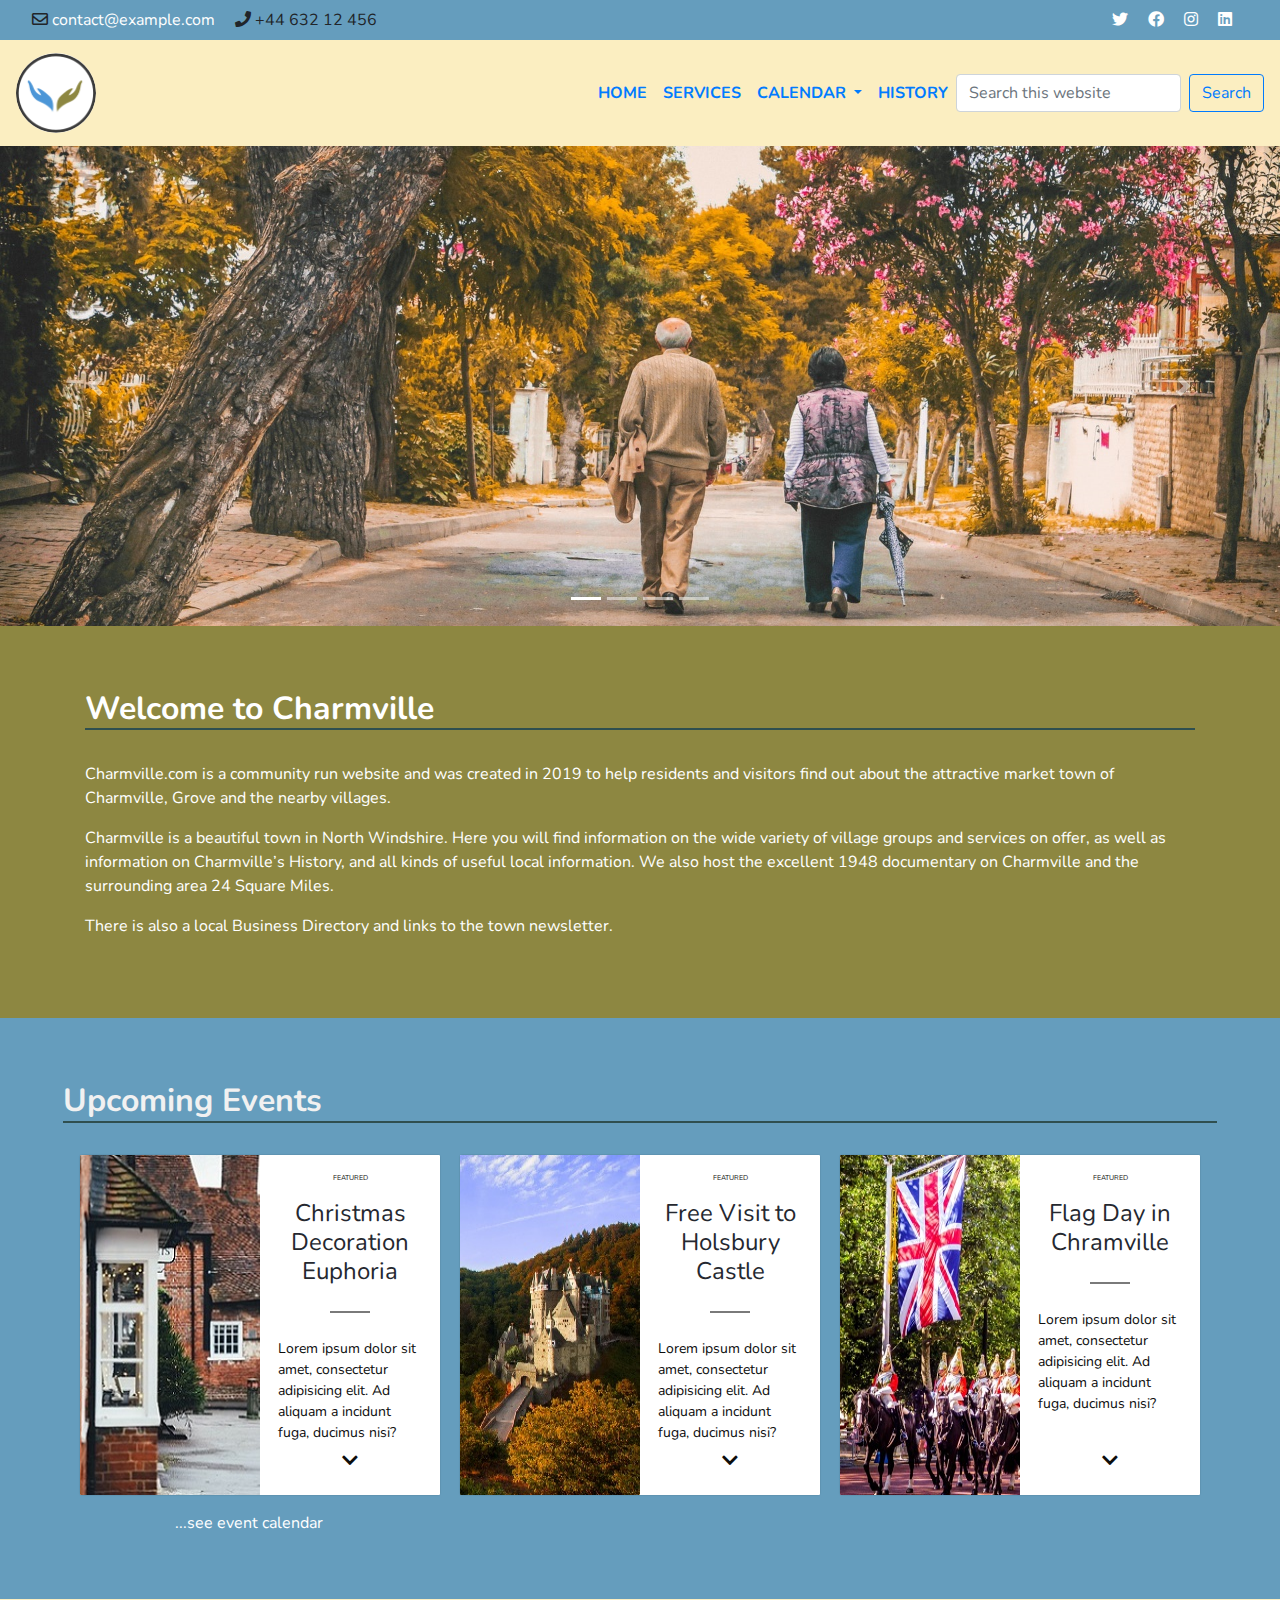
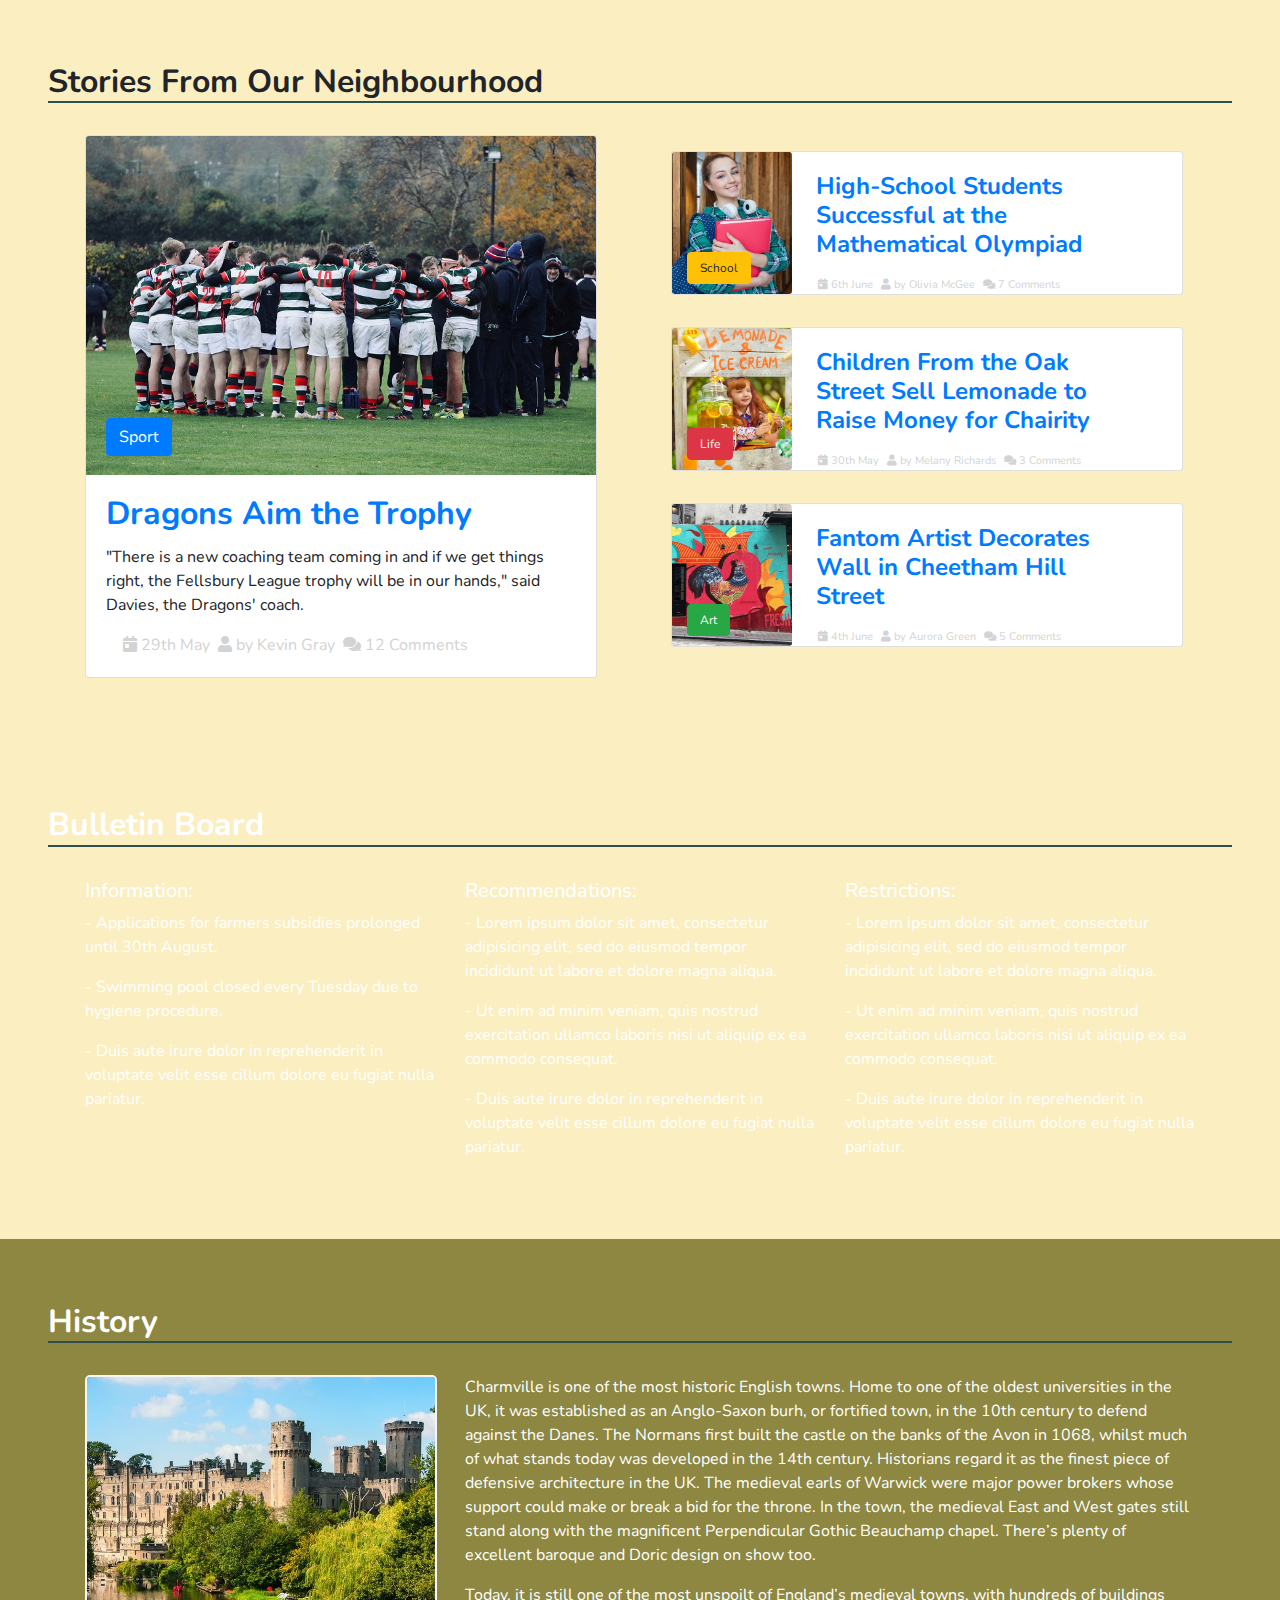
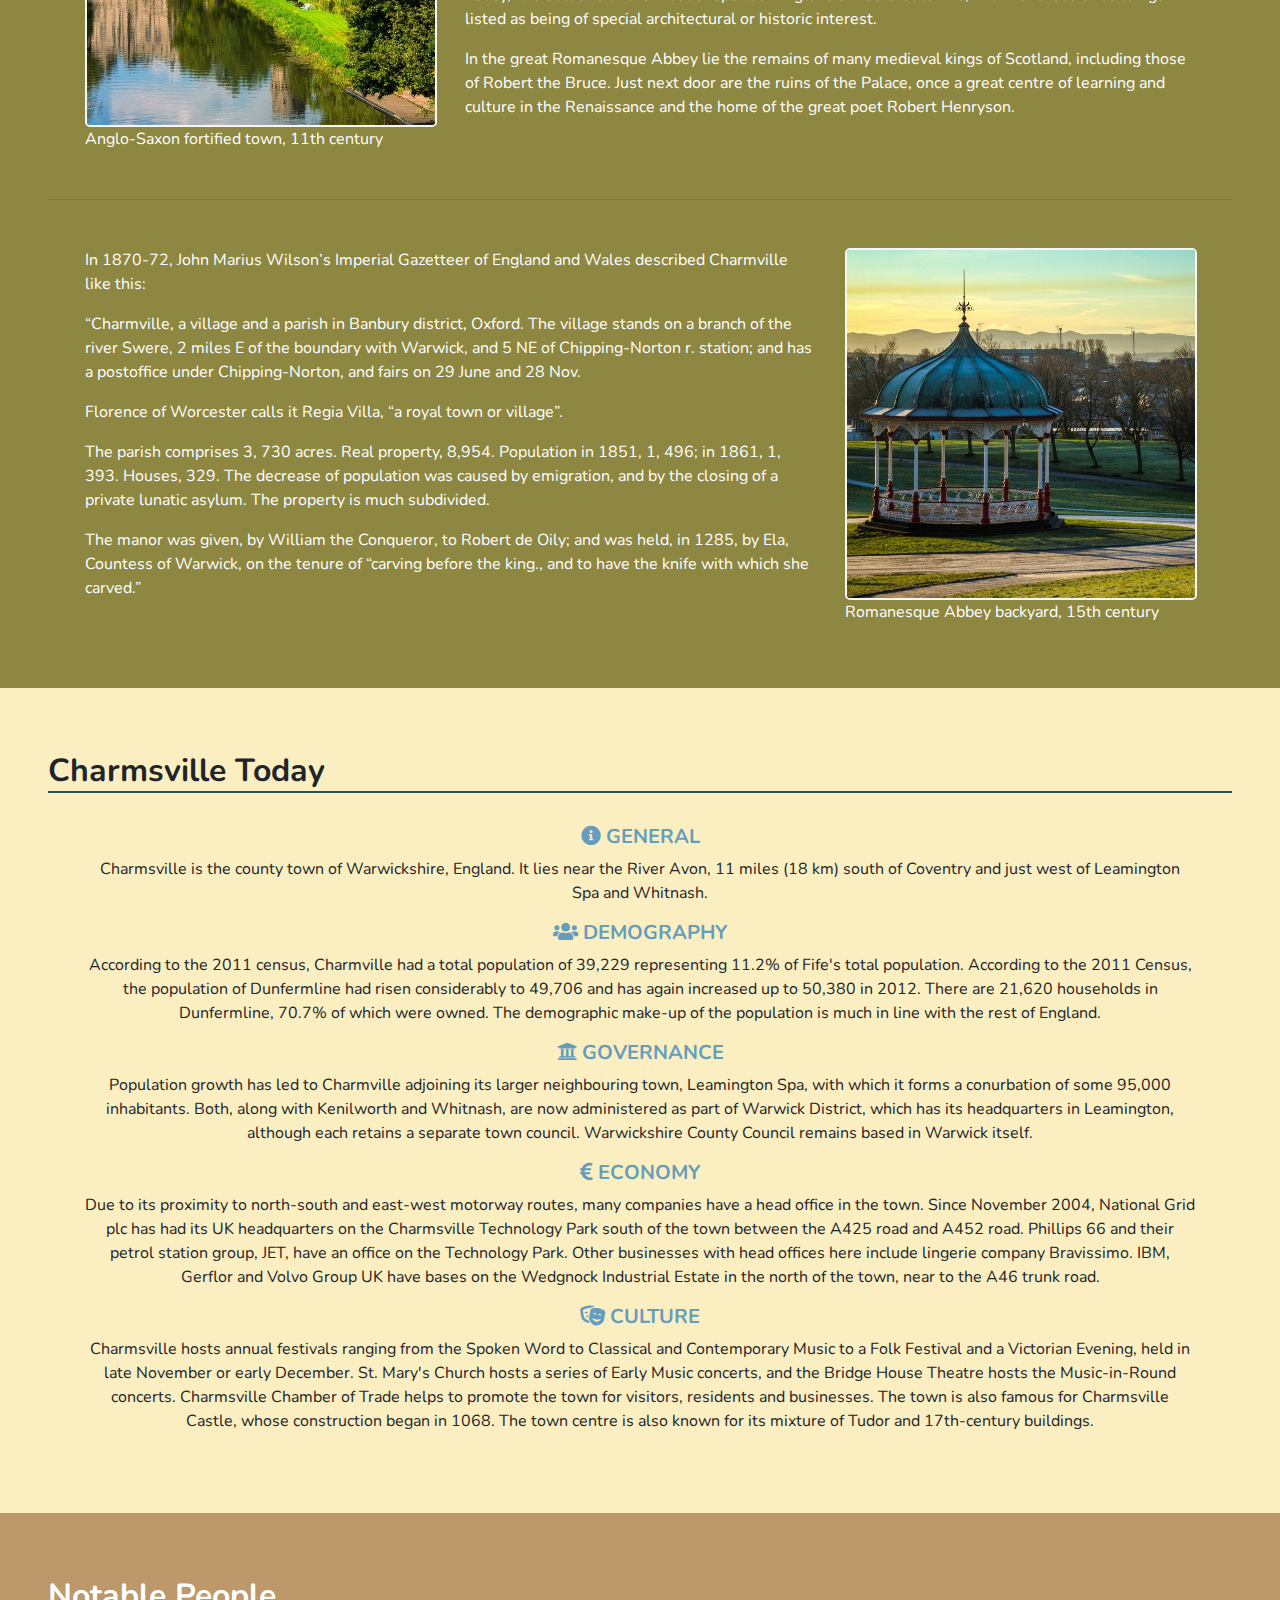
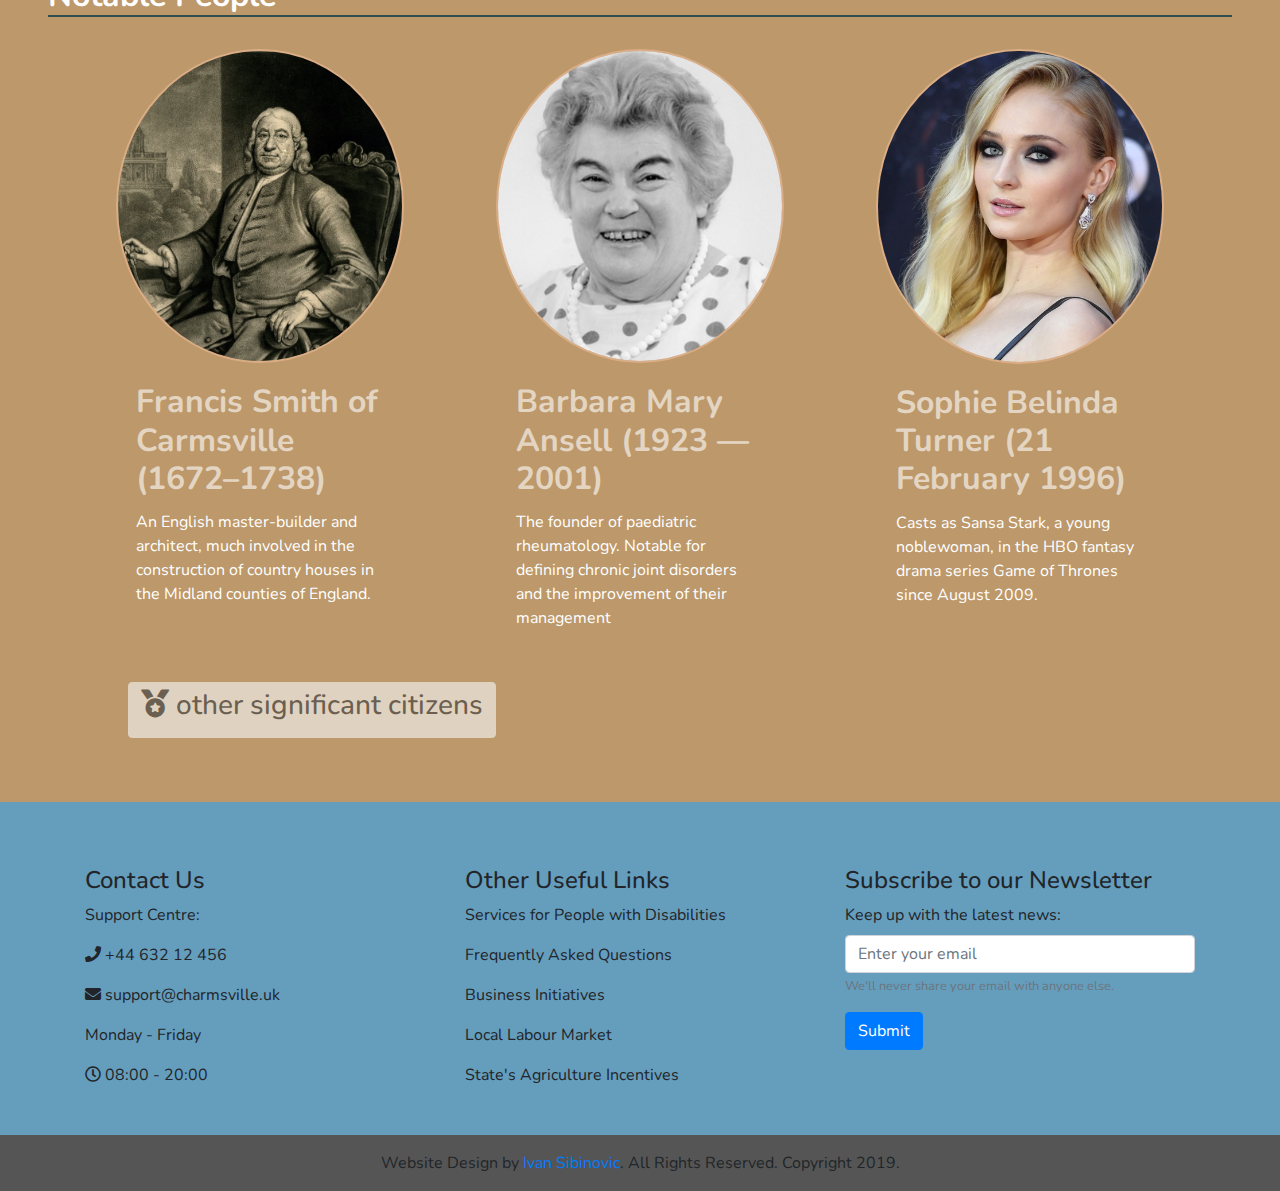
==== index.html @ 786d90f6 "loaded" ====
<!doctype html>
<html lang="en">
  <head>
    <!-- Required meta tags -->
    <meta charset="utf-8">
    <meta name="viewport" content="width=device-width, initial-scale=1, shrink-to-fit=no">

    <!-- Bootstrap CSS -->
    <link rel="stylesheet" href="https://stackpath.bootstrapcdn.com/bootstrap/4.3.1/css/bootstrap.min.css" integrity="sha384-ggOyR0iXCbMQv3Xipma34MD+dH/1fQ784/j6cY/iJTQUOhcWr7x9JvoRxT2MZw1T" crossorigin="anonymous">

    <link rel="stylesheet" type="text/css" href="https://stackpath.bootstrapcdn.com/font-awesome/4.7.0/css/font-awesome.min.css">

	<link href="https://fonts.googleapis.com/css?family=Nunito:400,700&display=swap" rel="stylesheet">

	<link href="fontawesome-free-5.8.2-web/css/all.css" rel="stylesheet"> <!--load all styles -->



    <link rel="stylesheet" type="text/css" href="style.css">


    <title>LOCAL COMMUNITY CHARMVILLE</title>
  </head>

  <section id="topbar">
      <div>
        <div class="d-inline">
          <i class="far fa-envelope"></i> <a href="mailto:contact@example.com">contact@example.com</a>
          <i class="fa fa-phone"></i> +44 632 12 456
        </div>
        <div class="d-inline float-right">
          <a href="#"><i class="fab fa-twitter"></i></i></a>
          <a href="#"><i class="fab fa-facebook"></i></a>
          <a href="#"><i class="fab fa-instagram"></i></a>
          <a href="#"><i class="fab fa-linkedin"></i></a>
        </div>
      </div>
    </section>

  <nav class="navbar navbar-expand-lg">
    <a class="navbar-brand" href="#">
    	<img src="logo.png" width="80" height="80" alt="Logo">
    </a>
    <button class="navbar-toggler btn-light" type="button" data-toggle="collapse" data-target="#navbarSupportedContent" aria-controls="navbarSupportedContent" aria-expanded="false" aria-label="Toggle navigation">
      <span class="navbar-toggler-icon"></span>
    </button>

    <div class="collapse navbar-collapse" id="navbarSupportedContent">
      <ul class="navbar-nav ml-auto">
        <li class="nav-item active">
          <a class="nav-link" href="#">Home <span class="sr-only">(current)</span></a>
        </li>
        <li class="nav-item">
          <a class="nav-link" href="#">Services</a>
        </li>
        <li class="nav-item dropdown">
          <a class="nav-link dropdown-toggle" href="#" id="navbarDropdown" role="button" data-toggle="dropdown" aria-haspopup="true" aria-expanded="false">
            Calendar
          </a>
          <div class="dropdown-menu" aria-labelledby="navbarDropdown">
            <a class="dropdown-item" href="#">Music</a>
            <a class="dropdown-item" href="#">Theatre</a>
            <div class="dropdown-divider"></div>
            <a class="dropdown-item" href="#">Sport</a>
          </div>
        </li>
        <li class="nav-item">
          <a class="nav-link" href="#">History</a>
        </li>
      </ul>
      <form class="form-inline my-2 my-lg-0">
        <input class="form-control mr-sm-2" type="search" placeholder="Search this website" aria-label="Search">
        <button class="btn btn-outline-primary my-2 my-sm-0" type="submit">Search</button>
      </form>
    </div>
  </nav>


  <div id="carouselExampleIndicators" class="carousel slide" data-ride="carousel">
    <ol class="carousel-indicators">
      <li data-target="#carouselExampleIndicators" data-slide-to="0" class="active"></li>
      <li data-target="#carouselExampleIndicators" data-slide-to="1"></li>
      <li data-target="#carouselExampleIndicators" data-slide-to="2"></li>
      <li data-target="#carouselExampleIndicators" data-slide-to="3"></li>
    </ol>
    <div class="carousel-inner">
      <div class="carousel-item active">
        <img class="d-block w-100" src="car1.jpg" alt="First slide">
      </div>
      <div class="carousel-item">
        <img class="d-block w-100" src="car2.jpg" alt="Second slide">
      </div>
      <div class="carousel-item">
        <img class="d-block w-100" src="car3.jpg" alt="Third slide">
      </div>
      <div class="carousel-item">
        <img class="d-block w-100" src="car4.jpg" alt="Third slide">
      </div>
    </div>
    <a class="carousel-control-prev" href="#carouselExampleIndicators" role="button" data-slide="prev">
      <span class="carousel-control-prev-icon" aria-hidden="true"></span>
      <span class="sr-only">Previous</span>
    </a>
    <a class="carousel-control-next" href="#carouselExampleIndicators" role="button" data-slide="next">
      <span class="carousel-control-next-icon" aria-hidden="true"></span>
      <span class="sr-only">Next</span>
    </a>
  </div>

  <section id="intro">
  	<div class="container">
  		<h2>Welcome to Charmville</h2>
  		<p>
		Charmville.com is a community run website and was created in 2019 to help residents and visitors find out about the attractive market town of Charmville, Grove and the nearby villages.</p>
  		<p>Charmville is a beautiful town in North Windshire. Here you will find information on the wide variety of village groups and services on offer, as well as information on Charmville’s History, and all kinds of useful local information. We also host the excellent 1948 documentary on Charmville and the surrounding area 24 Square Miles.</p>
  		<p>There is also a local Business Directory and links to the town newsletter.</p>
  	</div>
  </section>

    <section id="upcoming-events">
  	<div class="container-fluid">
  		<h2>Upcoming Events</h2>
  		<div class="container row d-flex justify-content-center mx-auto px-0">
	  		<div class="article row mb-3">
	  			<img src="card1.jpg">
	  			<div class="textHolder">
	  			<p class="tagline text-center">Featured</p>
		    	<h3 class="title text-center">Christmas Decoration Euphoria</h3>
		      	<div class="divider"></div>
		      	<p class="paragraph text-jus">Lorem ipsum dolor sit amet, consectetur adipisicing elit. Ad aliquam a incidunt fuga, ducimus nisi?</p><a class="read-more"><i class="fas fa-chevron-down"></i></a>
		    	</div>
	  		</div>
	  		<div class="article row">
	  			<img src="card2.jpg">
	  			<div class="textHolder">
	  			<p class="tagline text-center">Featured</p>
		    	<h3 class="title text-center">Free Visit to Holsbury Castle</h3>
		      	<div class="divider"></div>
		      	<p class="paragraph">Lorem ipsum dolor sit amet, consectetur adipisicing elit. Ad aliquam a incidunt fuga, ducimus nisi?</p><a class="read-more"><i class="fas fa-chevron-down"></i></a>
		    	</div>
	  		</div>
	  		<div class="article row">
	  			<img src="card3.jpg">
	  			<div class="textHolder">
	  			<p class="tagline text-center">Featured</p>
		    	<h3 class="title text-center">Flag Day in Chramville</h3>
		      	<div class="divider"></div>
		      	<p class="paragraph">Lorem ipsum dolor sit amet, consectetur adipisicing elit. Ad aliquam a incidunt fuga, ducimus nisi?</p><a class="read-more"><i class="fas fa-chevron-down"></i></a>
		    	</div>
	  		</div>
	  	</div>	
	  	<a class="see-more" href="#">...see event calendar</a>
	</div>
  </section>

<section id="stories">
		<h2>Stories From Our Neighbourhood</h2>
		<div class="container">
			<div class="row d-flex justify-content-center">
				<div class="col-sm-6">
				<div class="card" style="width: 32rem;">
					<div class="tag btn btn-primary">Sport</div>
				  <img class="card-img-top" src="news1.jpg" alt="Card image cap">
				  <div class="card-body">
				    <a href=""><h5 class="card-title">Dragons Aim the Trophy</h5></a>
				    <p class="card-text">"There is a new coaching team coming in and if we get things right, the Fellsbury League trophy will be in our hands," said Davies, the Dragons' coach.</p>
				    <div class="container-fluid bottom-info">
					    <a href="#"><i class="fas fa-calendar-day"></i> 29th May</a>
					    <a href="#"><i class="fas fa-user"></i> by Kevin Gray</a>
					    <a href="#"><i class="fas fa-comments"></i> 12 Comments</a>
					</div>
				  </div>
				</div>
				</div>
				<div class="col-sm-6 small-news-wrapper">
					<div class="card smaller" style="width: 32rem; height: 9rem;">
						<div class="tag btn btn-warning">School</div>
				  		<img class="card-img" src="news2.jpg" style="width: 7.5rem;" alt="Card image cap">
				  		<div class="card-body">
				    		<a href=""><h5 class="card-title">High-School Students Successful at the Mathematical Olympiad</h5></a>
				    		<div class="container-fluid px-0 bottom-info">
							    <a href="#"><i class="fas fa-calendar-day"></i> 6th June</a>
							    <a href="#"><i class="fas fa-user"></i> by Olivia McGee</a>
							    <a href="#"><i class="fas fa-comments"></i> 7 Comments</a>
							</div>
				  		</div>
					</div>
					<div class="card smaller" style="width: 32rem; height: 9rem;">
						<div class="tag btn btn-danger">Life</div>
				  		<img class="card-img" src="news4.jpg" style="width: 7.5rem;" alt="Card image cap">
				  		<div class="card-body">
				    		<a href=""><h5 class="card-title">Children From the Oak Street Sell Lemonade to Raise Money for Chairity</h5></a>
				    		<div class="container-fluid px-0 bottom-info">
							    <a href="#"><i class="fas fa-calendar-day"></i> 30th May</a>
							    <a href="#"><i class="fas fa-user"></i> by Melany Richards</a>
							    <a href="#"><i class="fas fa-comments"></i> 3 Comments</a>
							</div>
				  		</div>
					</div>
					<div class="card smaller" style="width: 32rem; height: 9rem;">
						<div class="tag btn btn-success">Art</div>
				  		<img class="card-img" src="news3.jpg" style="width: 7.5rem;" alt="Card image cap">
				  		<div class="card-body">
				    		<a href=""><h5 class="card-title">Fantom Artist Decorates Wall in Cheetham Hill Street</h5></a>
				    		<div class="container-fluid px-0 bottom-info">
							    <a href="#"><i class="fas fa-calendar-day"></i> 4th June</a>
							    <a href="#"><i class="fas fa-user"></i> by Aurora Green</a>
							    <a href="#"><i class="fas fa-comments"></i> 5 Comments</a>
							</div>
				  		</div>
					</div>
				</div>
			</div>
		</div>
</section>

<section id="info">
	<h2>Bulletin Board</h2>
	<div class="container">
	  <div class="row">
	    <div class="col-sm">
	    	<h5>Information:</h5>
	    	<p>- Applications for  farmers subsidies prolonged until 30th August.</p>
	    	<p>- Swimming pool closed every Tuesday due to hygiene procedure.</p>
	    	<p>- Duis aute irure dolor in reprehenderit in voluptate velit esse cillum dolore eu fugiat nulla pariatur.</p>
	    </div>
	    <div class="col-sm">
		    <h5>Recommendations:</h5>
		    <p>- Lorem ipsum dolor sit amet, consectetur adipisicing elit, sed do eiusmod tempor incididunt ut labore et dolore magna aliqua.</p>
		    <p>- Ut enim ad minim veniam, quis nostrud exercitation ullamco laboris nisi ut aliquip ex ea commodo consequat.</p>
		    <p>- Duis aute irure dolor in reprehenderit in voluptate velit esse cillum dolore eu fugiat nulla pariatur.</p>
	    </div>
	    <div class="col-sm">
	      <h5>Restrictions:</h5>
		    <p>- Lorem ipsum dolor sit amet, consectetur adipisicing elit, sed do eiusmod tempor incididunt ut labore et dolore magna aliqua.</p>
		    <p>- Ut enim ad minim veniam, quis nostrud exercitation ullamco laboris nisi ut aliquip ex ea commodo consequat.</p>
		    <p>- Duis aute irure dolor in reprehenderit in voluptate velit esse cillum dolore eu fugiat nulla pariatur.</p>
	    </div>
	  </div>
	</div>
</section>

<section id="history">
	<h2>History</h2>
	<div class="container">
	  <div class="row">
	    <div class="col-md-4">
	      <img class="img" src="history1.jpg" style="width: 22rem;">
	      <span class="image-label">Anglo-Saxon fortified town, 11th century</span>
	    </div>
	    <div class="col-md-8">
	      <p>Charmville is one of the most historic English towns. Home to one of the oldest universities in the UK, it was established as an Anglo-Saxon burh, or fortified town, in the 10th century to defend against the Danes. The Normans first built the castle on the banks of the Avon in 1068, whilst much of what stands today was developed in the 14th century. Historians regard it as the finest piece of defensive architecture in the UK. The medieval earls of Warwick were major power brokers whose support could make or break a bid for the throne. In the town, the medieval East and West gates still stand along with the magnificent Perpendicular Gothic Beauchamp chapel. There’s plenty of excellent baroque and Doric design on show too.</p>
	      <p>Today, it is still one of the most unspoilt of England’s medieval towns, with hundreds of buildings listed as being of special architectural or historic interest.</p>
	      <p>In the great Romanesque Abbey lie the remains of many medieval kings of Scotland, including those of Robert the Bruce. Just next door are the ruins of the Palace, once a great centre of learning and culture in the Renaissance and the home of the great poet Robert Henryson.</p>
	    </div>
	  </div>
	</div>
	<hr class="my-lg-5">
	<div class="container">
	  <div class="row">
	    <div class="col-md-8">
	      <p>In 1870-72, John Marius Wilson’s Imperial Gazetteer of England and Wales described Charmville like this:</p>

			<p>“Charmville, a village and a parish in Banbury district, Oxford. The village stands on a branch of the river Swere, 2 miles E of the boundary with Warwick, and 5 NE of Chipping-Norton r. station; and has a postoffice under Chipping-Norton, and fairs on 29 June and 28 Nov.</p>

			<p>Florence of Worcester calls it Regia Villa, “a royal town or village”.</p>

			<p>The parish comprises 3, 730 acres. Real property, 8,954. Population in 1851, 1, 496; in 1861, 1, 393. Houses, 329. The decrease of population was caused by emigration, and by the closing of a private lunatic asylum. The property is much subdivided.</p>

			<p>The manor was given, by William the Conqueror, to Robert de Oily; and was held, in 1285, by Ela, Countess of Warwick, on the tenure of “carving before the king., and to have the knife with which she carved.”</p>
	    </div>
	    <div class="col-md-4">
	      <img class="img" src="history2.jpg" style="width: 22rem;">
	      <span class="image-label">Romanesque Abbey backyard, 15th century</span>
	    </div>
	  </div>
	</div>
</section>

<section id="today">
	<h2>Charmsville Today</h2>
	<div class="container">
	  <div class="row">
	    <div class="col-sm text-center">
	    	<h5><i class="fas fa-info-circle"></i> GENERAL</h5>
	    	<p>Charmsville is the county town of Warwickshire, England. It lies near the River Avon, 11 miles (18 km) south of Coventry and just west of Leamington Spa and Whitnash.</p>
	    	<h5><i class="fas fa-users"></i> DEMOGRAPHY</h5>
	    	<p>According to the 2011 census, Charmville had a total population of 39,229 representing 11.2% of Fife's total population. According to the 2011 Census, the population of Dunfermline had risen considerably to 49,706 and has again increased up to 50,380 in 2012. There are 21,620 households in Dunfermline, 70.7% of which were owned. The demographic make-up of the population is much in line with the rest of England.</p>
	    	<h5><i class="fas fa-university"></i> GOVERNANCE</h5>
	    	<p>Population growth has led to Charmville adjoining its larger neighbouring town, Leamington Spa, with which it forms a conurbation of some 95,000 inhabitants. Both, along with Kenilworth and Whitnash, are now administered as part of Warwick District, which has its headquarters in Leamington, although each retains a separate town council. Warwickshire County Council remains based in Warwick itself.</p> 
	    	<h5><i class="fas fa-euro-sign"></i> ECONOMY</h5>
	    	<p>Due to its proximity to north-south and east-west motorway routes, many companies have a head office in the town. Since November 2004, National Grid plc has had its UK headquarters on the Charmsville Technology Park south of the town between the A425 road and A452 road. Phillips 66 and their petrol station group, JET, have an office on the Technology Park. Other businesses with head offices here include lingerie company Bravissimo. IBM, Gerflor and Volvo Group UK have bases on the Wedgnock Industrial Estate in the north of the town, near to the A46 trunk road.</p>
	    	<h5><i class="fas fa-theater-masks"></i> CULTURE</h5>
	    	<p>Charmsville hosts annual festivals ranging from the Spoken Word to Classical and Contemporary Music to a Folk Festival and a Victorian Evening, held in late November or early December. St. Mary's Church hosts a series of Early Music concerts, and the Bridge House Theatre hosts the Music-in-Round concerts. Charmsville Chamber of Trade helps to promote the town for visitors, residents and businesses. The town is also famous for Charmsville Castle, whose construction began in 1068. The town centre is also known for its mixture of Tudor and 17th-century buildings.</p>
	    </div>
	  </div>
	</div>
</section>

<section id="notable">
	<h2>Notable People</h2>
	<div class="container">
		<div class="row d-flex justify-content-around">
			<div class="card" style="width: 18rem;">
			  <img class="card-img-top" src="pep1.jpg" alt="Card image cap">
			  <div class="card-body">
			    <a href="#"><h5 class="card-title">Francis Smith of Carmsville (1672–1738)</h5></a>
			    <p class="card-text">An English master-builder and architect, much involved in the construction of country houses in the Midland counties of England.</p>
			  </div>
			</div>
			<div class="card" style="width: 18rem;">
			  <img class="card-img-top" src="pep2.png" alt="Card image cap">
			  <div class="card-body">
			    <a href=""><h5 class="card-title">Barbara Mary Ansell (1923 — 2001)</h5></a>
			    <p class="card-text">The founder of paediatric rheumatology. Notable for defining chronic joint disorders and the improvement of their management</p>
			  </div>
			</div>
			<div class="card" style="width: 18rem;">
			  <img class="card-img-top" src="pep3.jpg" alt="Card image cap">
			  <div class="card-body">
			    <a href=""><h5 class="card-title">Sophie Belinda Turner (21 February 1996)</h5></a>
			    <p class="card-text">Casts as Sansa Stark, a young noblewoman, in the HBO fantasy drama series Game of Thrones since August 2009.</p>
			  </div>
			</div>
		</div>
	</div>
	<a href="#" class="btn btn-light text-dark for-more"><h3><i class="fas fa-medal"></i>  other significant citizens </h3></a>
</section>

<section id="footer">
	<div class="container">
		<div class="row">
			<div class="col-md">
				<h4>Contact Us</h4>
				<p>Support Centre:</p>
				<p><i class="fas fa-phone"></i> +44 632 12 456</p>
				<p><i class="fas fa-envelope"></i> <a class="footer-a" href="mailto:support@carmsville.uk">support@charmsville.uk</a></p>
				<p>Monday - Friday</p>
				<p><i class="far fa-clock"></i> 08:00 - 20:00</p>
			</div>
			<div class="col-md">
				<h4>Other Useful Links</h4>
				<p><a class="footer-a" href="#">Services for People with Disabilities</a></p>
				<p><a class="footer-a" href="#">Frequently Asked Questions</a></p>
				<p><a class="footer-a" href="#">Business Initiatives</a></p>
				<p><a class="footer-a" href="#">Local Labour Market</a></p>
				<p><a class="footer-a" href="#">State's Agriculture Incentives</a></p>
			</div>
			<div class="col-md">
				<h4>Subscribe to our Newsletter</h4>
				<form>
				  <div class="form-group">
				    <label for="exampleInputEmail1">Keep up with the latest news:</label>
				    <input type="email" class="form-control" id="exampleInputEmail1" aria-describedby="emailHelp" placeholder="Enter your email">
				    <small id="emailHelp" class="form-text text-muted">We'll never share your email with anyone else.</small>
				  </div>
				  <button type="submit" class="btn btn-primary">Submit</button>
				</form>
			</div>
		</div>
	</div>
	<div id="bottom-line">
		<p>Website Design by <a href="https://www.peopleperhour.com/freelancer/development-it/ivan-sibiinovic-web-designer-front-end-developer-yjyqnqz">Ivan Sibinovic</a>. All Rights Reserved. Copyright 2019.</p>
</section>
    <!-- Optional JavaScript -->
    <!-- jQuery first, then Popper.js, then Bootstrap JS -->
    <script src="https://code.jquery.com/jquery-3.3.1.slim.min.js" integrity="sha384-q8i/X+965DzO0rT7abK41JStQIAqVgRVzpbzo5smXKp4YfRvH+8abtTE1Pi6jizo" crossorigin="anonymous"></script>
    <script src="https://cdnjs.cloudflare.com/ajax/libs/popper.js/1.14.7/umd/popper.min.js" integrity="sha384-UO2eT0CpHqdSJQ6hJty5KVphtPhzWj9WO1clHTMGa3JDZwrnQq4sF86dIHNDz0W1" crossorigin="anonymous"></script>
    <script src="https://stackpath.bootstrapcdn.com/bootstrap/4.3.1/js/bootstrap.min.js" integrity="sha384-JjSmVgyd0p3pXB1rRibZUAYoIIy6OrQ6VrjIEaFf/nJGzIxFDsf4x0xIM+B07jRM" crossorigin="anonymous"></script>

    <script type="text/javascript">
    	$(function () {
            $(document).scroll(function () {
                var $nav = $("#mainNavbar");
                var $topbar = $("#topbar");
                $nav.toggleClass("scrolled", $(this).scrollTop() > ($nav.height() + $topbar.height()));
            /*    $nav.addClass("scrolled", $(this).scrollTop() > ($nav.height() + $topbar.height())); */
            });
        });
    </script>
  </body>
</html>
---- style.css ----
body {
	margin: 0;
	padding: 0;
	font-family: 'Nunito', sans-serif;
	box-sizing: border-box;
	background-color: #FBEEC1;
}
#topbar {
	padding: 0.5rem 2rem;
	background-color: #659DBD;
}
#topbar div div a {
	padding-right: 1rem;
	color: #fff;
}
#topbar div div a:hover {
	color: #FBEEC1;
}
nav {
	background-color: #FBEEC1;
}
nav .navbar-brand img {
	border-radius: 80px;
}
nav #navbarSupportedContent .navbar-nav .nav-item .nav-link {
	text-transform: uppercase;
	font-weight: 700;
}
nav button.navbar-toggler {
	color: #000;
}
section {
	padding: 4rem 3rem;
}
section h2 {
	font-weight: 700;
    border-bottom: solid 2px darkslategray;
	text-align: left;
	margin-bottom: 2rem;
}
#intro {
	background-color: #8D8741;
	color: #fff;
}
.see-more {
	color: #fff;
	text-decoration: none;
	margin-left: 7em;
}
.article {
  background-color: white;
  border-radius: 1px;
  box-shadow: 0 0 2px -1px rgba(0, 0, 0, 0.75);
  height: 340px;
  margin: 0 auto;
  width: 360px;
  overflow: hidden;
}

.textHolder {
	display: inline-block;
	position: relative;
	width: 50%;
	padding: 5%;
}

.tagline {
  font-size: 7px;
  text-transform: uppercase;
}
.title {
  color: #252830;
  font-size: 24px;
  font-weight: 400;
}
.divider {
  background: #7A7A7A;
  height: 2px;
  margin: 25px auto;
  width: 40px;
}
.paragraph {
	font-size: 14px;
  font-weight: 400;
}
.read-more {
	font-size: 18px;
  bottom: 15px;
  color: black;
  cursor: pointer;
  left: 50%;
  padding: 5px;
  position: absolute;
  text-decoration: none;
  top: auto;
  -webkit-transform: translateX(-50%);
          transform: translateX(-50%);
}
.read-more:hover,
.read-more:focus,
.read-more:visited {
  color: #252830;
  text-decoration: none;
}
#upcoming-events {
	background-color: #659DBD;
	color: #f1f1f1;
}
#upcoming-events .article {
	color: #0d0d0d;
}
#stories {
	background-color: #FBEEC1;
}

.card {
	display: inline-block;
}
.card-title {
	font-size: 32px;
	font-weight: 700;
}
.card .card-img-top {
	position: relative;
}
.card .tag {
  position: absolute;
  top: 52%;
  left: 20px;
  z-index: 1;
}

.bottom-info a {
	color: lightgray;
	padding: 5px 2px;
}
.small-news-wrapper {
	display: inline;
	width: 45%;
	display: flex;
	flex-direction: column;
}
.smaller {
	margin: 1rem;
}
.smaller .card-body {
	display: inline-block;
	vertical-align: top;
	width: 65%;
}
.smaller .card-img {
	vertical-align: middle;
	height: 100%;
	margin: auto;
}
.smaller .tag {
	top: 70%;
	left: 3%;
	font-size: 12px;
}
.smaller a h5 {
	font-size: 24px;
}
.smaller .bottom-info a {
	font-size: 11px;
}


/*info  */
#info {
	background: url(bulletin-board.jpg) no-repeat center center fixed;
	background-size: cover;
	overflow: hidden;
	color: #fff;
}
#today h5{
	font-weight: 700;
	color: #659DBD;
}
#history {
	background-color: #8D8741;
	color: #fff;
}
#history img {
	border-radius: 5px;
	border: 2px solid #f5f5f5;
}
#notable {
	background-color: #BC986A;
	color: #fff;
}
#notable .card {
	background-color: transparent;
	border: none;
}
#notable .card-img-top {
	border-radius: 100%;
	border: 2px solid #DAAD86;
}
#notable a {
	color: #fff;
	opacity: 0.60;
}
#notable .for-more {
	margin-top: 2rem;
	margin-left: 5rem;
	font-weight: 700;
}
#footer {
	background-color: #659DBD;
	padding-bottom: 0;
	padding-right: 0;
	padding-left: 0;
	margin-bottom: 0;
}
#footer .container {
	padding-bottom: 2rem;
}
#footer .footer-a {
	color: #212529;
}
#footer .footer-a:hover {
	color: #000;
}
#footer #bottom-line {
	padding-bottom: 1rem;
	padding-top: 1rem;
	text-align: center;
	background-color: #555555;
	width: 100%;
	margin-bottom: 0; 
}
#footer #bottom-line p {
	margin-bottom: 0;
}
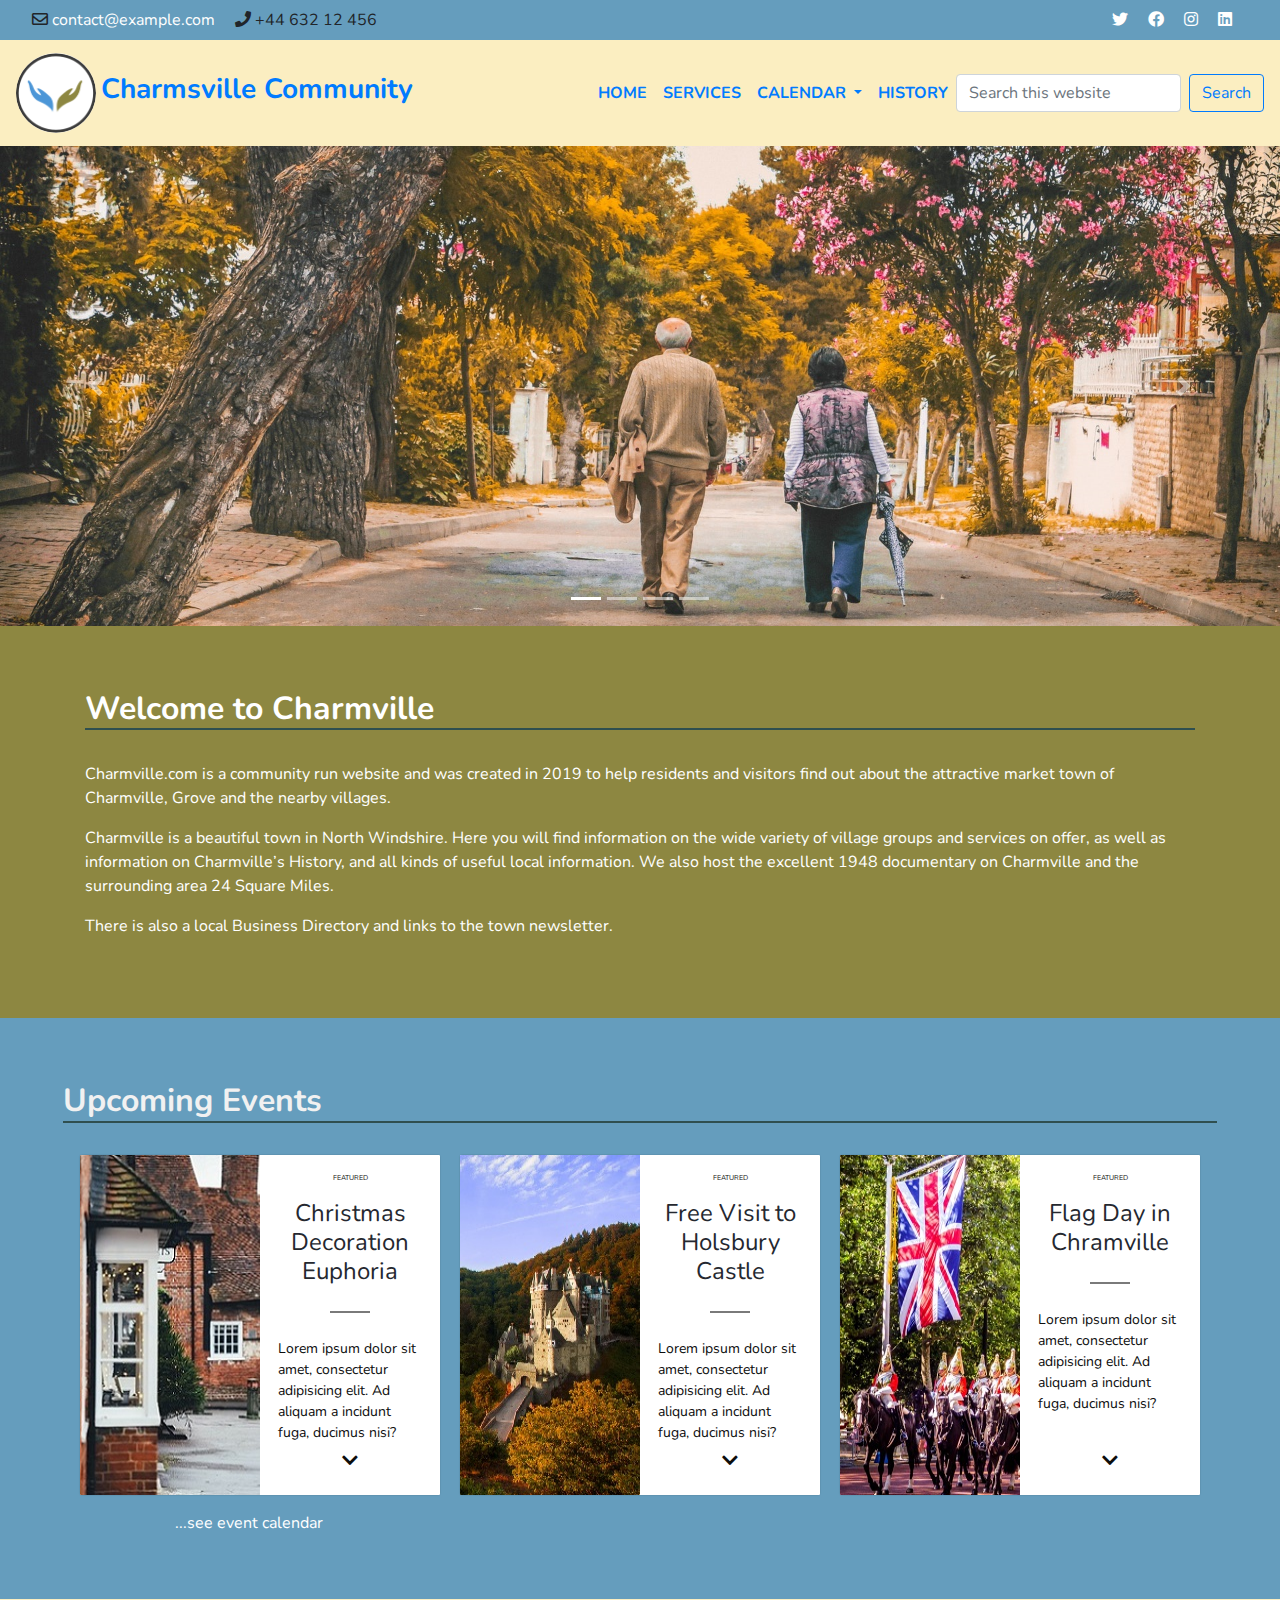
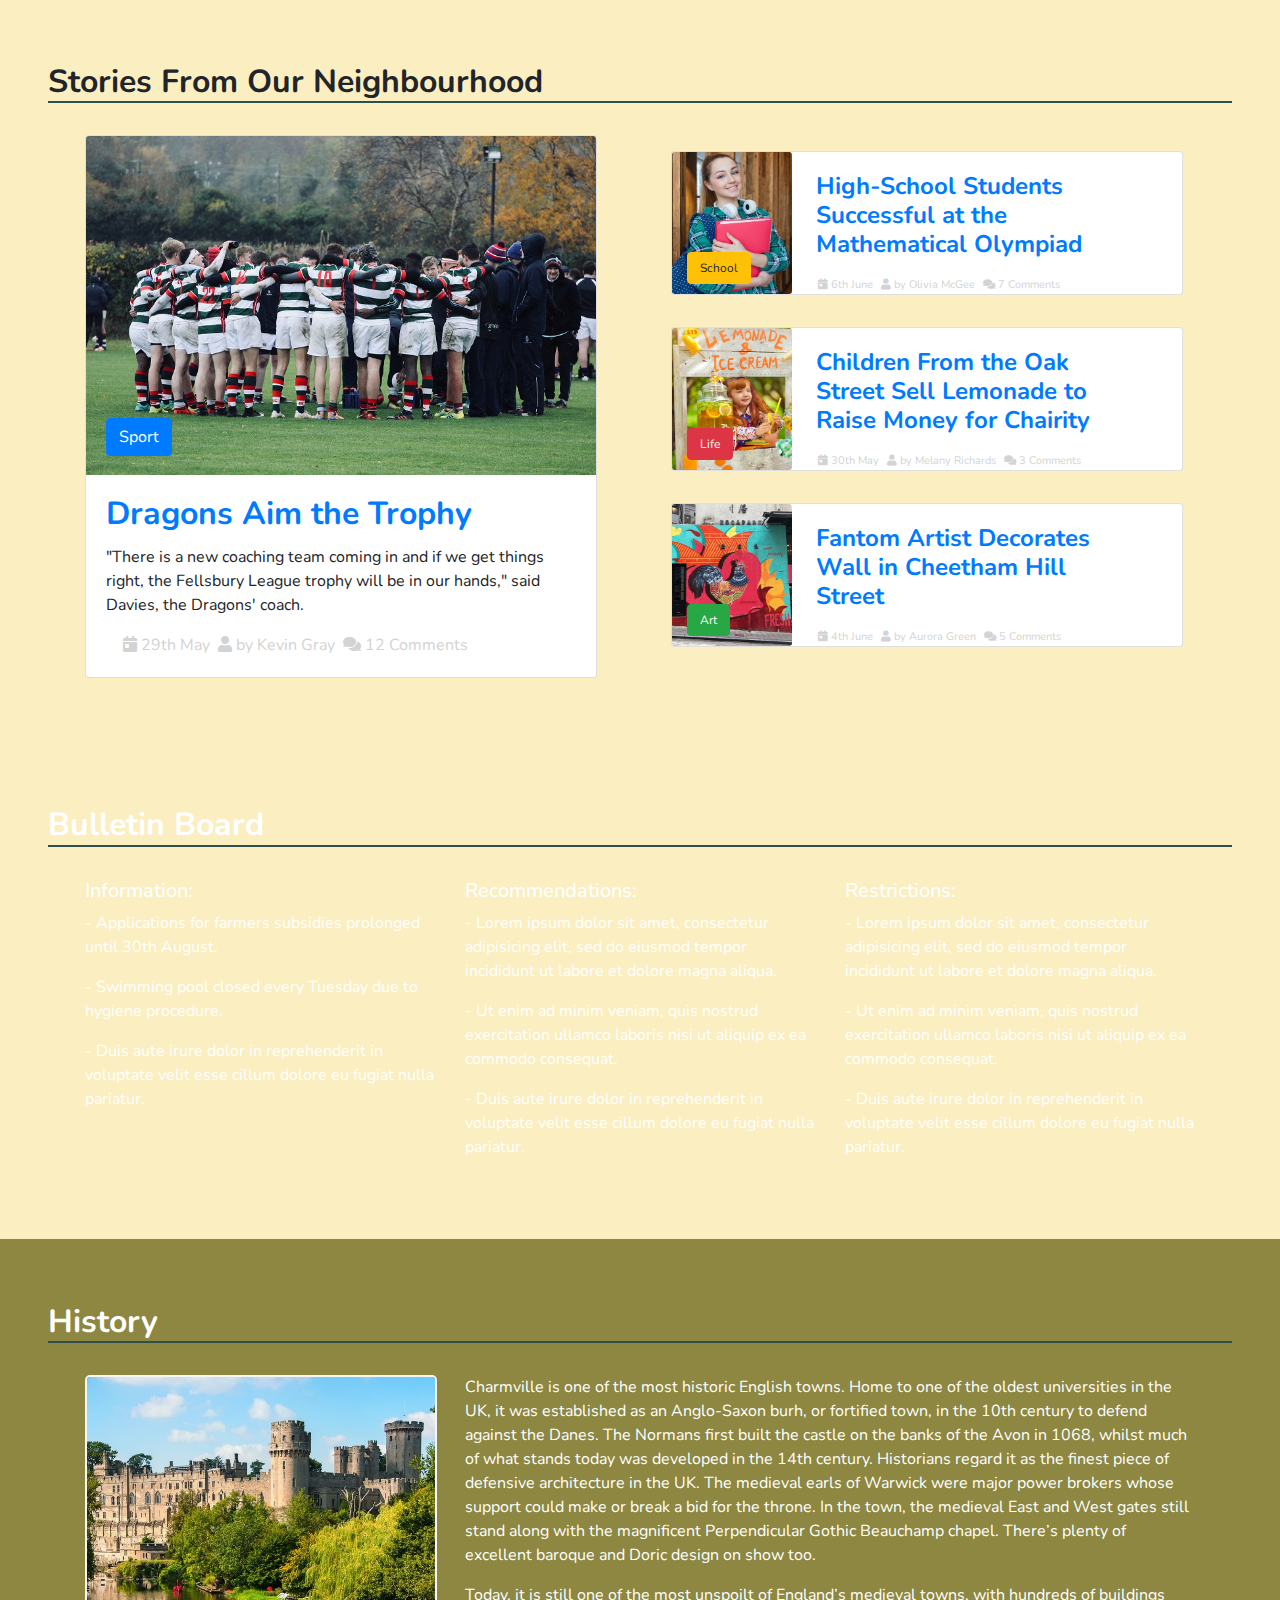
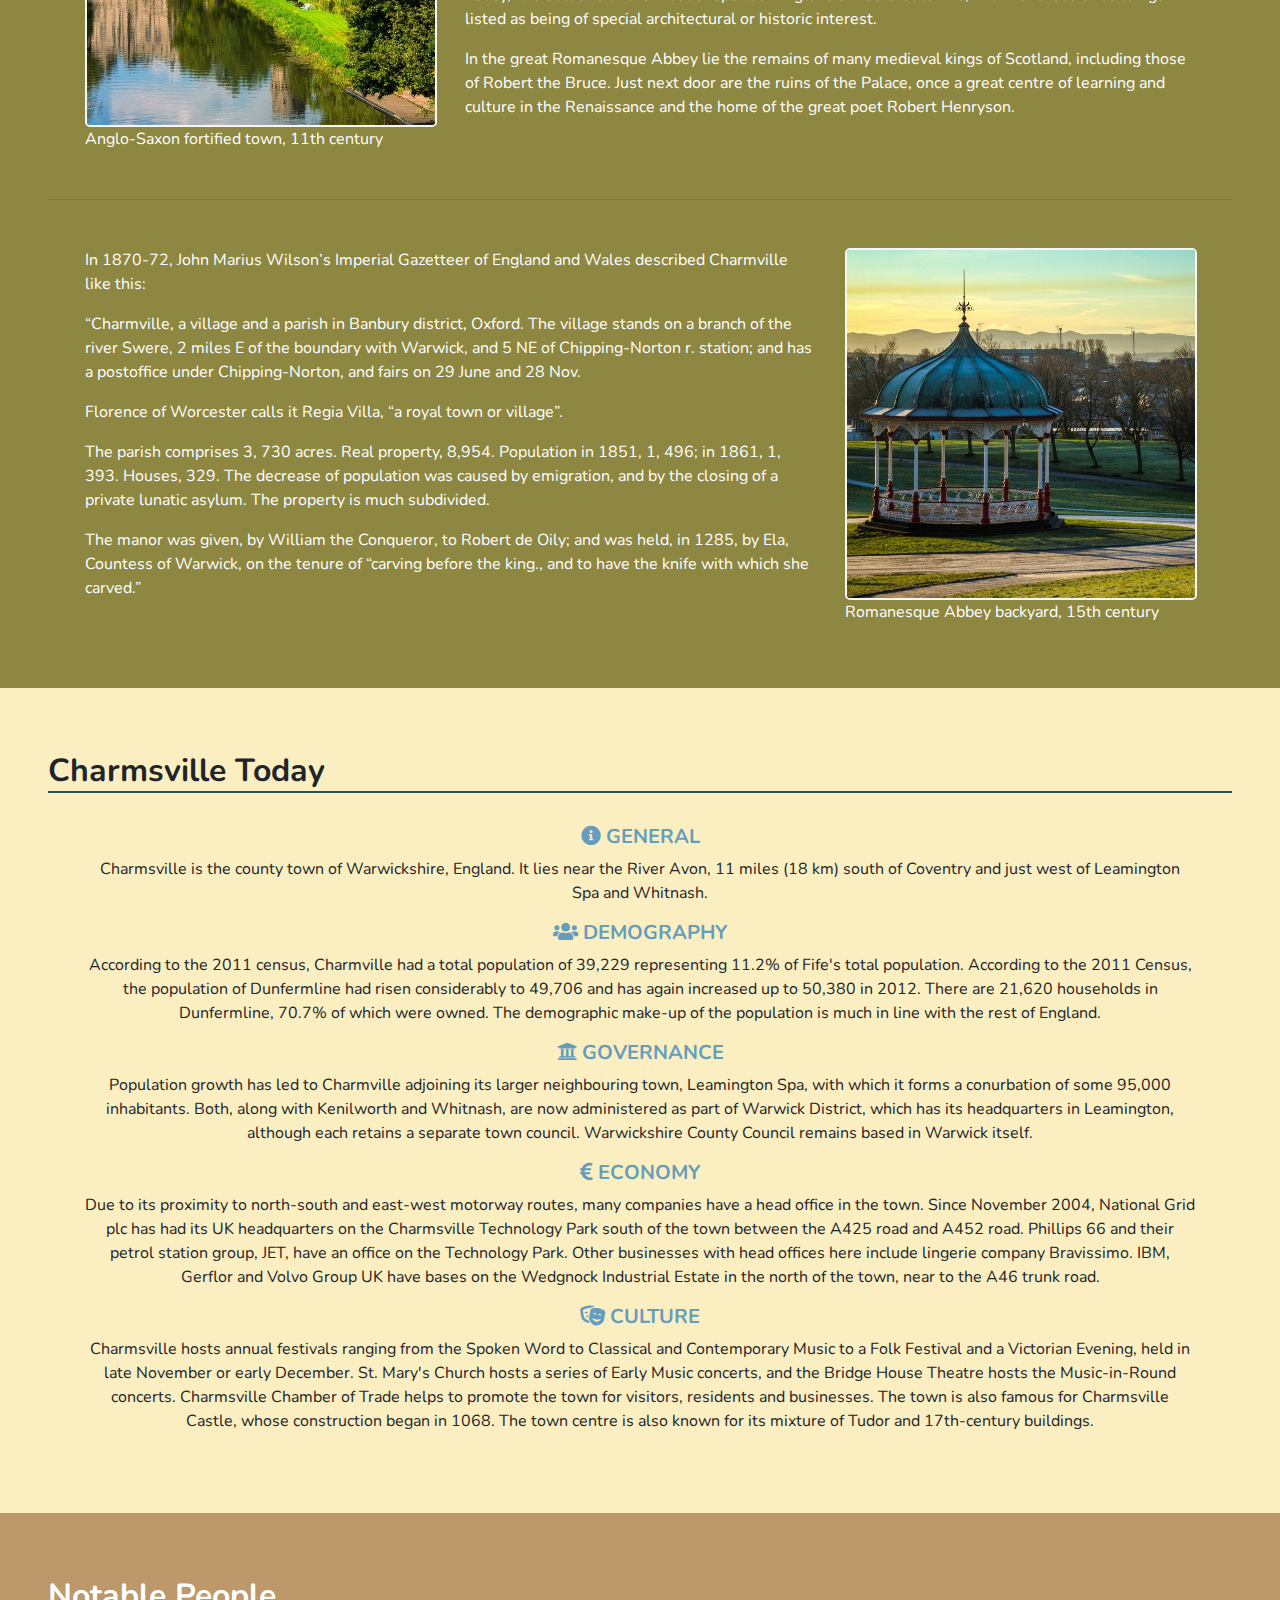
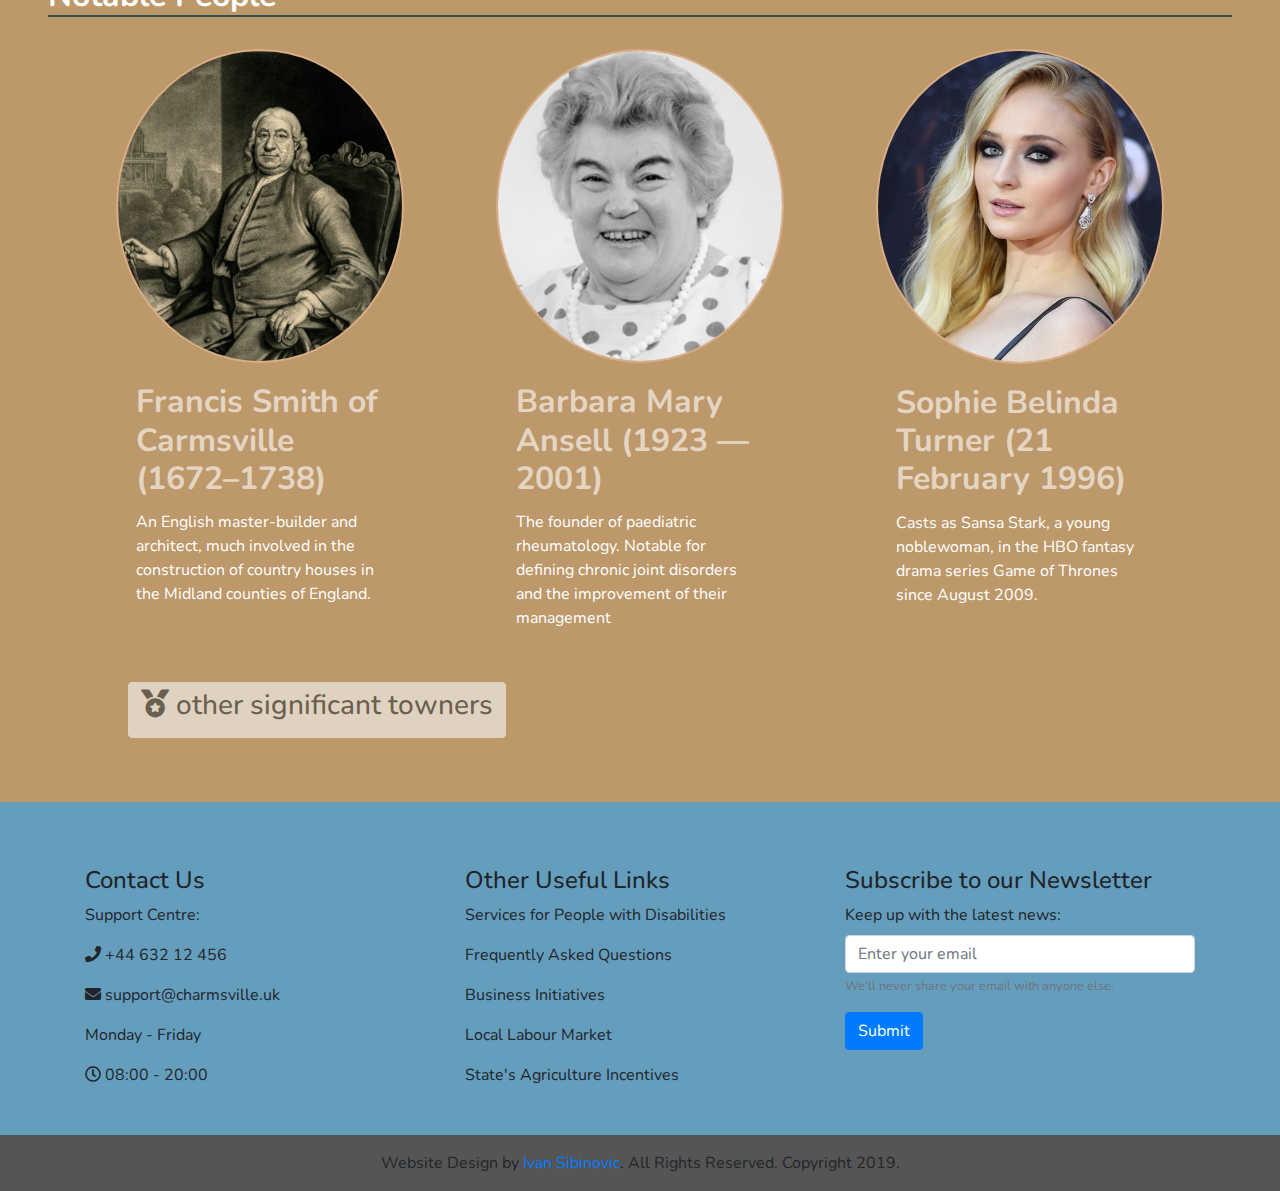
==== commit 1689d7df: "nav" ====
--- a/index.html
+++ b/index.html
@@ -37,9 +37,10 @@
       </div>
     </section>
 
-  <nav class="navbar navbar-expand-lg">
+  <nav id="main-navbar" class="navbar navbar-expand-lg">
     <a class="navbar-brand" href="#">
-    	<img src="logo.png" width="80" height="80" alt="Logo">
+    	<img id="logo" src="logo.png" width="80" height="80" alt="Logo">
+    	<span>Charmsville Community</span>
     </a>
     <button class="navbar-toggler btn-light" type="button" data-toggle="collapse" data-target="#navbarSupportedContent" aria-controls="navbarSupportedContent" aria-expanded="false" aria-label="Toggle navigation">
       <span class="navbar-toggler-icon"></span>
@@ -324,7 +325,7 @@
 			</div>
 		</div>
 	</div>
-	<a href="#" class="btn btn-light text-dark for-more"><h3><i class="fas fa-medal"></i>  other significant citizens </h3></a>
+	<a href="#" class="btn btn-light text-dark for-more"><h3><i class="fas fa-medal"></i>  other significant towners </h3></a>
 </section>
 
 <section id="footer">
@@ -371,9 +372,11 @@
     <script type="text/javascript">
     	$(function () {
             $(document).scroll(function () {
-                var $nav = $("#mainNavbar");
+                var $nav = $("#main-navbar");
                 var $topbar = $("#topbar");
+                var $logo = $('#logo');
                 $nav.toggleClass("scrolled", $(this).scrollTop() > ($nav.height() + $topbar.height()));
+                $logo.toggleClass("scrolled-logo", $(this).scrollTop() > ($nav.height() + $topbar.height()));
             /*    $nav.addClass("scrolled", $(this).scrollTop() > ($nav.height() + $topbar.height())); */
             });
         });
--- a/style.css
+++ b/style.css
@@ -15,6 +15,26 @@
 }
 #topbar div div a:hover {
 	color: #FBEEC1;
+}
+.navbar.scrolled {
+    background: #f9f9f9;
+    border-bottom: 1px solid #000;
+    color: #fff;
+    opacity: 0.8;
+    transition: background 700ms;
+    padding-bottom: 0%;
+    position: sticky; 
+    top: 0px;
+    z-index: 999;
+}
+nav a span {
+	font-size: 28px;
+	font-weight: 700;
+}
+#logo.scrolled-logo {
+	transition: background 700ms;
+	width: 40px;
+	height: 40px;
 }
 nav {
 	background-color: #FBEEC1;
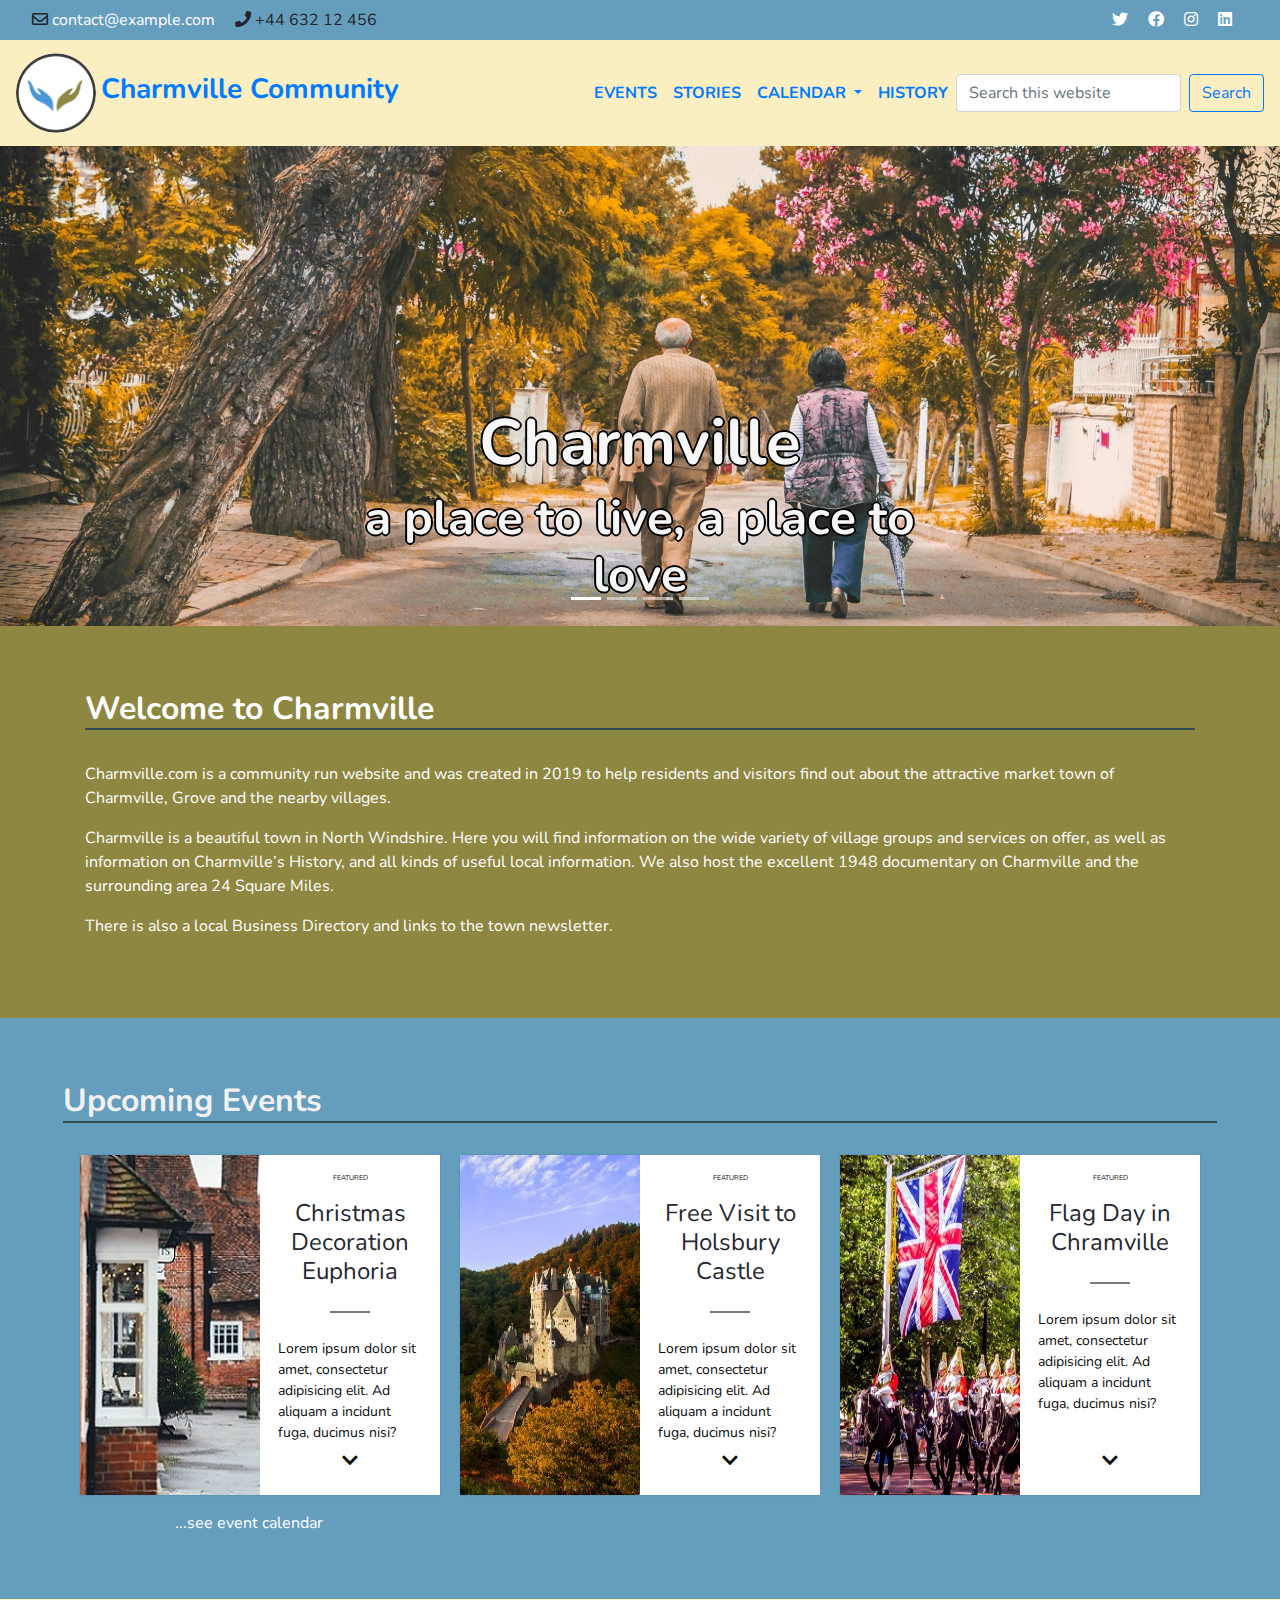
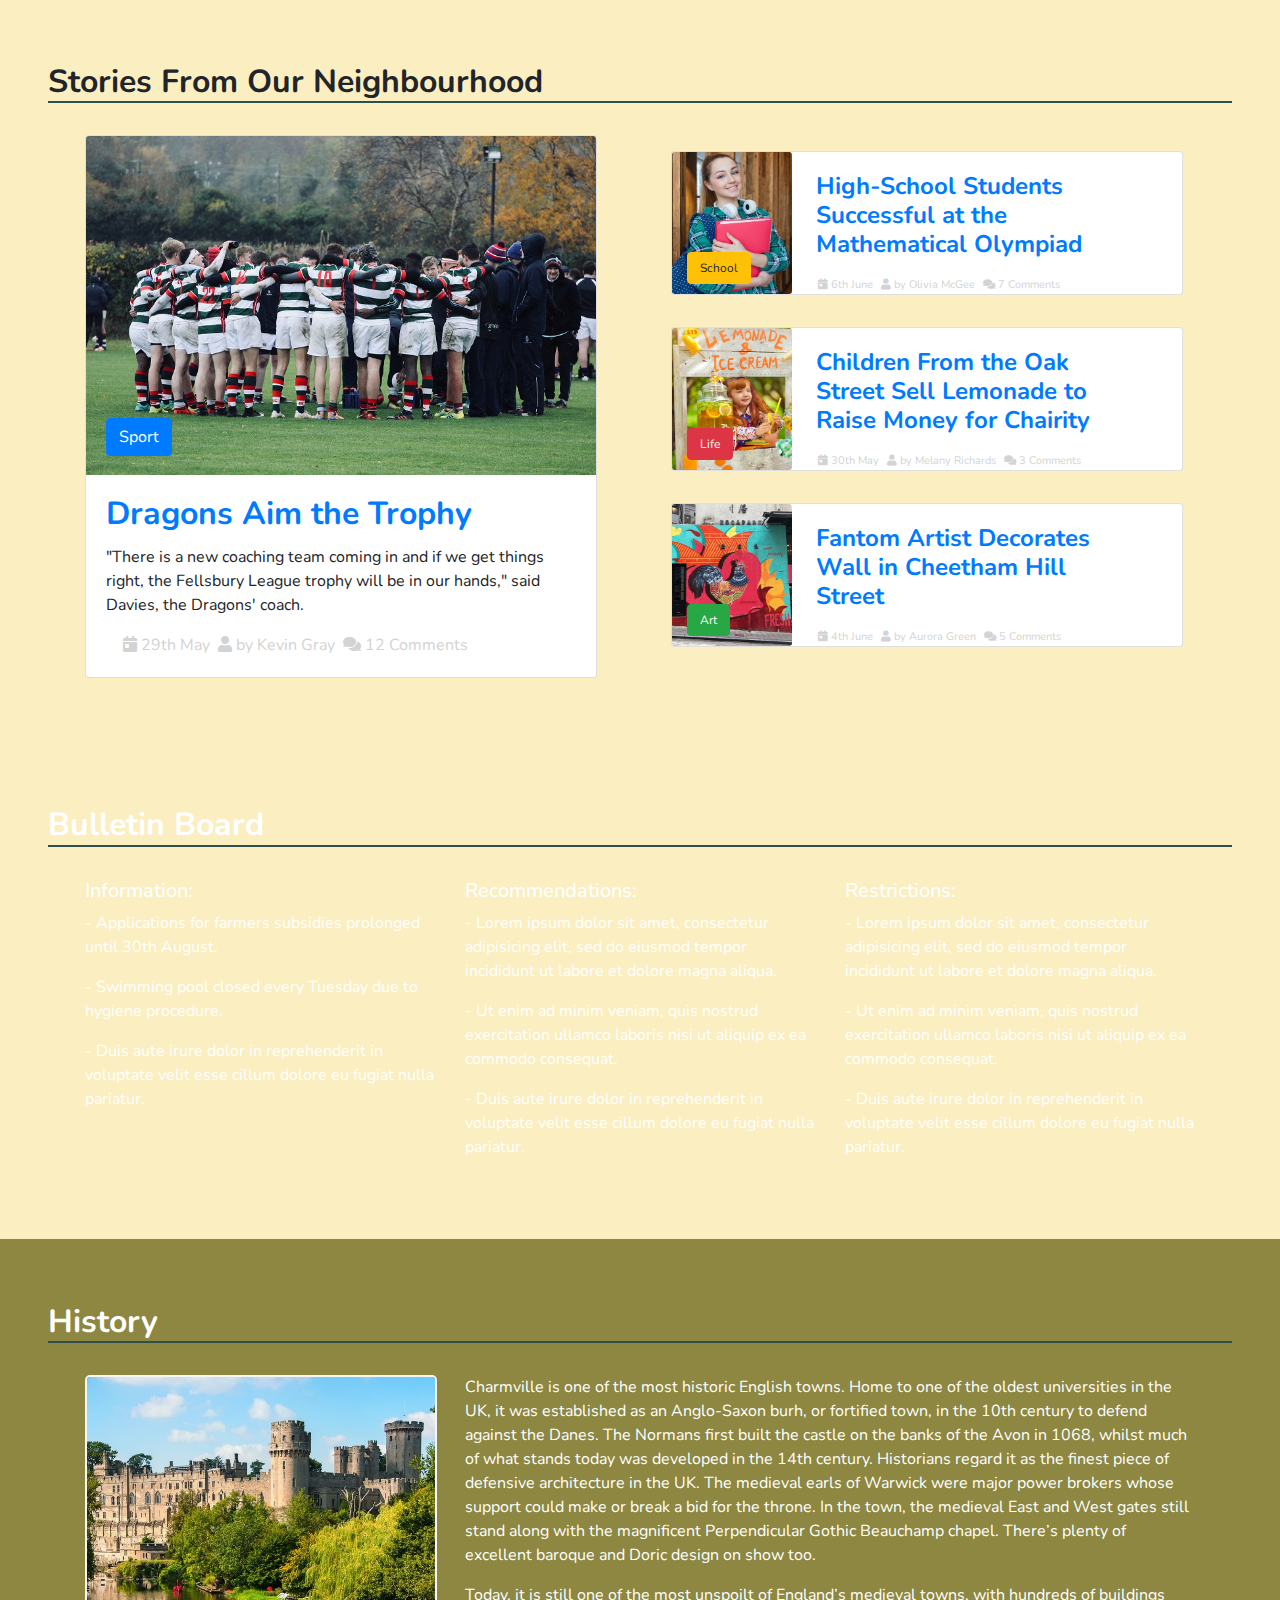
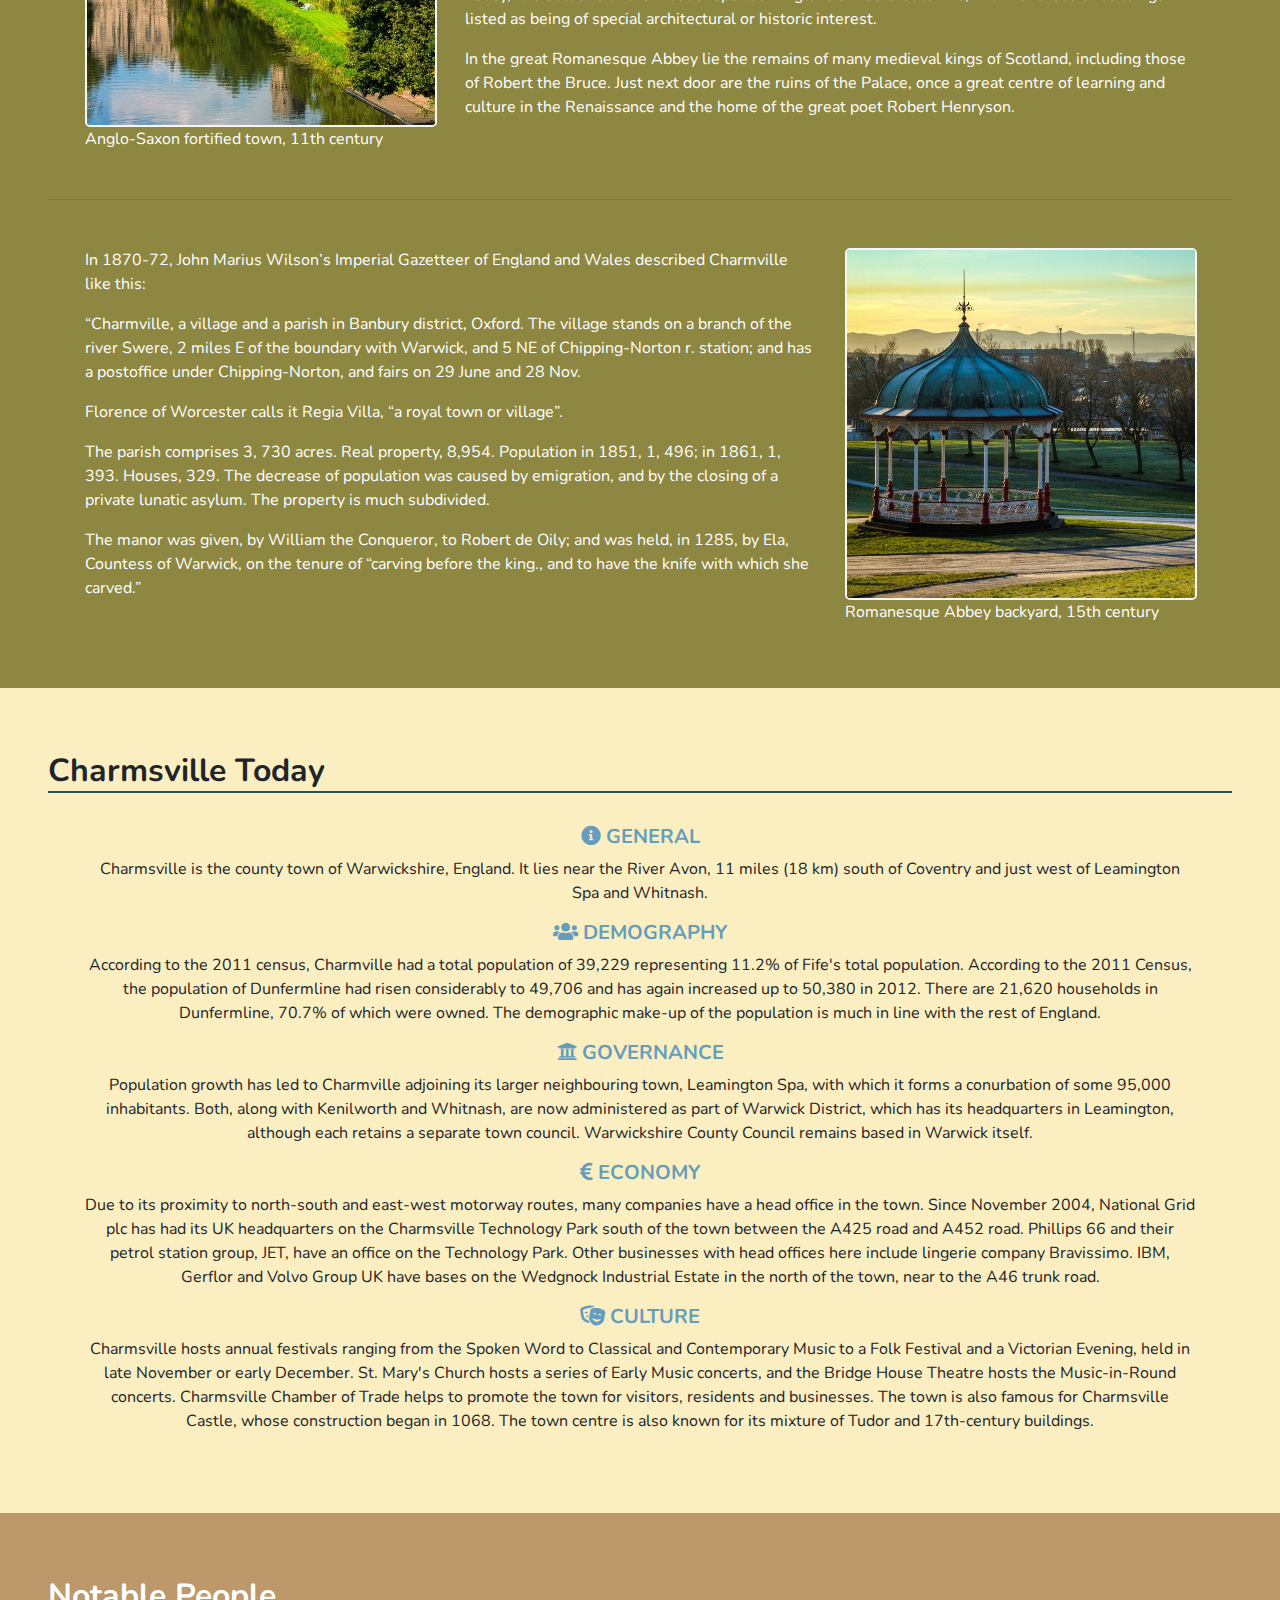
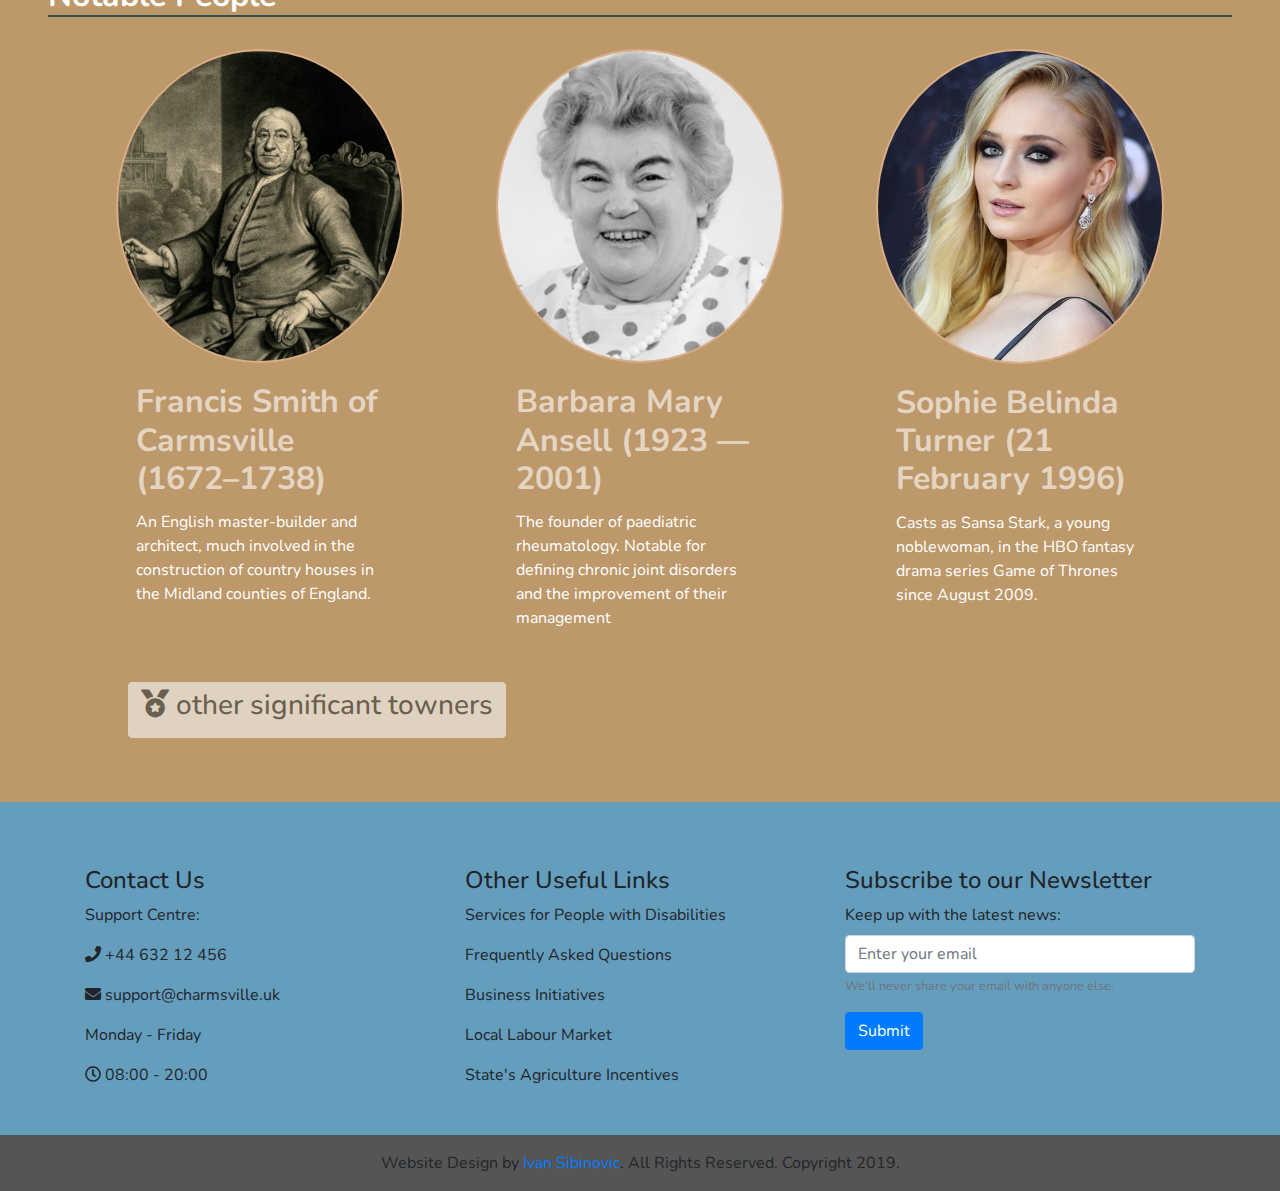
==== commit eadbfc13: "s" ====
--- a/index.html
+++ b/index.html
@@ -37,22 +37,27 @@
       </div>
     </section>
 
+    <div id="headline">
+    	<h1>Charmville</h1>
+    	<h4>a place to live, a place to love</h4>
+    </div>
+
   <nav id="main-navbar" class="navbar navbar-expand-lg">
     <a class="navbar-brand" href="#">
     	<img id="logo" src="logo.png" width="80" height="80" alt="Logo">
-    	<span>Charmsville Community</span>
+    	<span>Charmville Community</span>
     </a>
-    <button class="navbar-toggler btn-light" type="button" data-toggle="collapse" data-target="#navbarSupportedContent" aria-controls="navbarSupportedContent" aria-expanded="false" aria-label="Toggle navigation">
-      <span class="navbar-toggler-icon"></span>
+    <button class="navbar-toggler btn-primary" type="button" data-toggle="collapse" data-target="#navbarSupportedContent" aria-controls="navbarSupportedContent" aria-expanded="false" aria-label="Toggle navigation">
+      <span><i class="fas fa-bars"></i></span>
     </button>
 
     <div class="collapse navbar-collapse" id="navbarSupportedContent">
       <ul class="navbar-nav ml-auto">
         <li class="nav-item active">
-          <a class="nav-link" href="#">Home <span class="sr-only">(current)</span></a>
+          <a class="nav-link" href="#upcoming-events">Events <span class="sr-only">(current)</span></a>
         </li>
         <li class="nav-item">
-          <a class="nav-link" href="#">Services</a>
+          <a class="nav-link" href="#stories">Stories</a>
         </li>
         <li class="nav-item dropdown">
           <a class="nav-link dropdown-toggle" href="#" id="navbarDropdown" role="button" data-toggle="dropdown" aria-haspopup="true" aria-expanded="false">
@@ -66,7 +71,7 @@
           </div>
         </li>
         <li class="nav-item">
-          <a class="nav-link" href="#">History</a>
+          <a class="nav-link" href="#history">History</a>
         </li>
       </ul>
       <form class="form-inline my-2 my-lg-0">
--- a/style.css
+++ b/style.css
@@ -15,6 +15,23 @@
 }
 #topbar div div a:hover {
 	color: #FBEEC1;
+}
+#headline {
+	position: absolute;
+	left: 50%;
+	top: 45%;
+	transform: translateX(-50%);
+	text-align: center;
+	z-index: 2000;
+}
+#headline h1, #headline h4 {
+	font-weight: 700;
+	font-size: 64px;
+	color: #f7f7f7;
+	text-shadow: 2px 0 0 #000, -2px 0 0 #000, 0 2px 0 #000, 0 -2px 0 #000, 1px 1px #000, -1px -1px 0 #000, 1px -1px 0 #000, -1px 1px 0 #000;
+}
+#headline h4 {
+	font-size: 48px;
 }
 .navbar.scrolled {
     background: #f9f9f9;
@@ -33,8 +50,8 @@
 }
 #logo.scrolled-logo {
 	transition: background 700ms;
-	width: 40px;
-	height: 40px;
+	width: 50px;
+	height: 50px;
 }
 nav {
 	background-color: #FBEEC1;
@@ -48,6 +65,13 @@
 }
 nav button.navbar-toggler {
 	color: #000;
+}
+#main-navbar .navbar-toggler span {
+	font-size: 2rem;
+	padding-right: 10px;
+	border-radius: 10px
+	border: 2px solid #659DBD;
+	color: #659DBD;
 }
 section {
 	padding: 4rem 3rem;
@@ -252,4 +276,7 @@
 }
 #footer #bottom-line p {
 	margin-bottom: 0;
+}
+html {
+	scroll-behavior: smooth;
 }